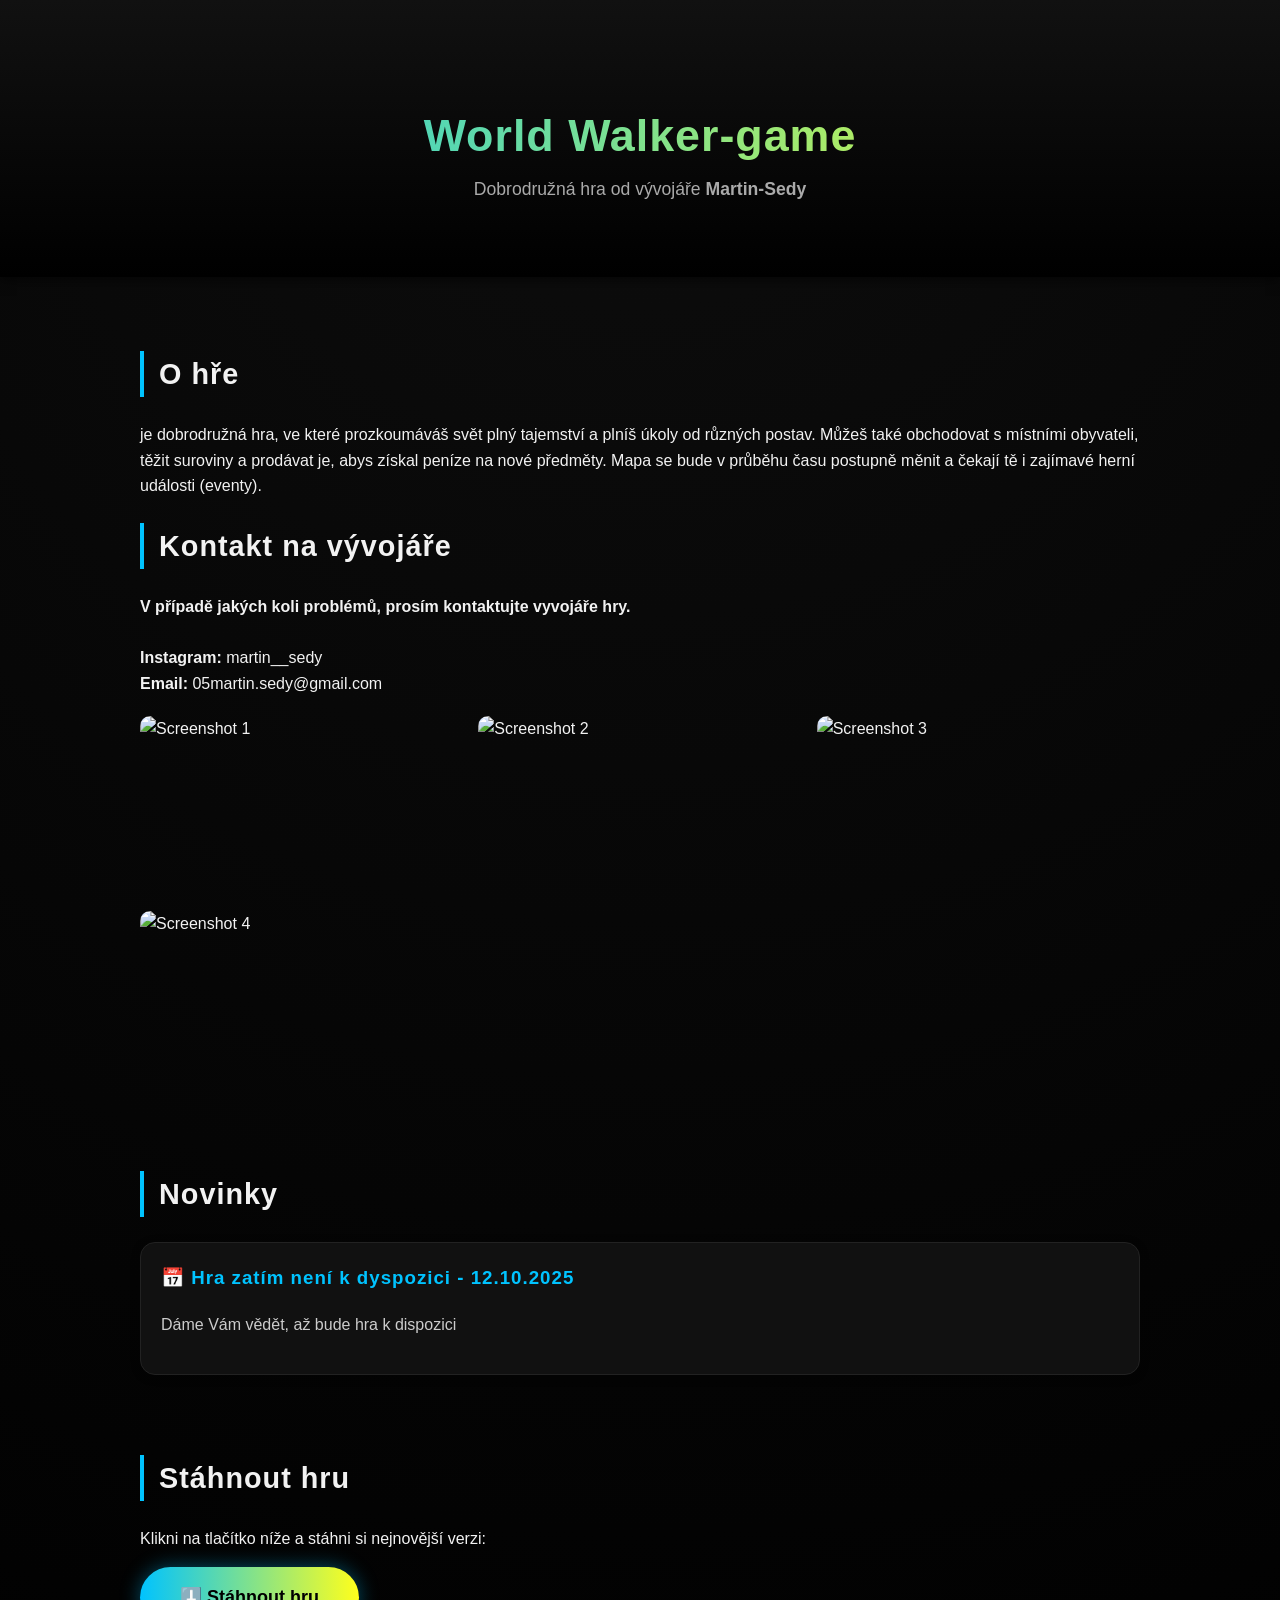
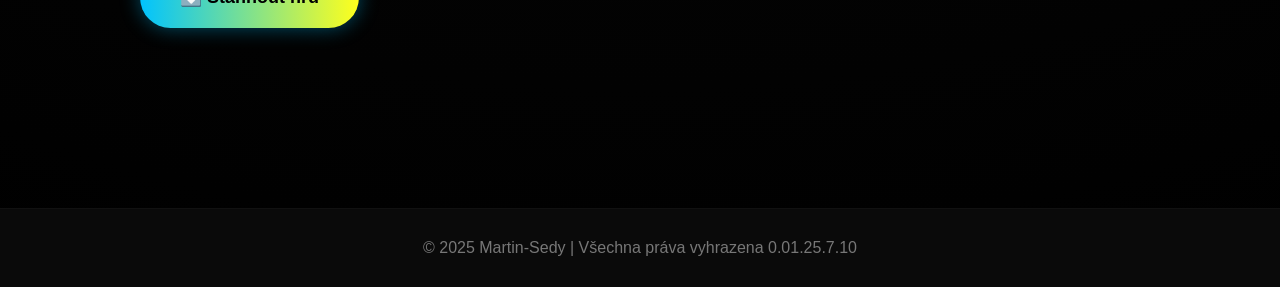
==== index.html @ b8123e91 "2" ====
<!DOCTYPE html>
<html lang="cs">
<head>
  <meta charset="UTF-8">
  <meta name="viewport" content="width=device-width, initial-scale=1.0">
  <title>World Walker – Oficiální stránka</title>
  <link rel="stylesheet" href="web.css">
</head>
<body>

  <header>
    <h1>World Walker-game</h1>
    <p>Dobrodružná hra od vývojáře <strong>Martin-Sedy</strong></p>
  </header>

  <main>
    <section id="about">
      <h2>O hře</h2>
      <p>
        je dobrodružná hra, ve které prozkoumáváš svět plný tajemství a plníš úkoly od různých postav.
      Můžeš také obchodovat s místními obyvateli, těžit suroviny a prodávat je, abys získal peníze na nové předměty.
      Mapa se bude v průběhu času postupně měnit a čekají tě i zajímavé herní události (eventy).
      </p>

      <h2>Kontakt na vývojáře</h2>
      <p>
        <strong>V případě jakých koli problémů, prosím kontaktujte vyvojáře hry.</strong>
        <br>
        <br>
        <strong>Instagram:</strong> martin__sedy
        <br>
        <strong>Email:</strong> 05martin.sedy@gmail.com
      </p>

      <div class="gallery">
        <img src="img/screen1.jpg" alt="Screenshot 1">
        <img src="img/screen2.jpg" alt="Screenshot 2">
        <img src="img/screen3.jpg" alt="Screenshot 3">
        <img src="img/screen3.jpg" alt="Screenshot 4">
      </div>
    </section>

    <section id="news">
      <h2>Novinky</h2>

      <div class="news-item">
        <h3>📅 Hra zatím není k dyspozici - 12.10.2025</h3>
        <p>Dáme Vám vědět, až bude hra k dispozici</p>
      </div>
    </section>

    <section id="download">
      <h2>Stáhnout hru</h2>
      <p>Klikni na tlačítko níže a stáhni si nejnovější verzi:</p>
      <a href="https://drive.google.com/drive/folders/1gLIWt_cpQvPQDaTEr3nH9f6UZIqtyLMM?usp=sharing" class="download-button">⬇️ Stáhnout hru</a>
    </section>
  </main>

  <footer>
    © 2025 Martin-Sedy | Všechna práva vyhrazena 0.01.25.7.10
  </footer>

</body>
</html>
---- web.css ----
body {
      margin: 0;
      font-family: "Poppins", Arial, sans-serif;
      background: radial-gradient(circle at top, #0d0d0d, #000);
      color: #f2f2f2;
      overflow-x: hidden;
    }

    h1, h2, h3 {
      letter-spacing: 1px;
    }

    a {
      text-decoration: none;
      color: inherit;
    }

    header {
      text-align: center;
      padding: 80px 20px 60px;
      background: linear-gradient(180deg, #111 0%, #000 100%);
      box-shadow: 0 4px 10px rgba(0,0,0,0.5);
    }

    header h1 {
      font-size: 2.8em;
      margin-bottom: 10px;
      background: linear-gradient(90deg, #00c3ff, #ffff1c);
      -webkit-background-clip: text;
      -webkit-text-fill-color: transparent;
    }

    header p {
      color: #aaa;
      font-size: 1.1em;
    }

    main {
      max-width: 1000px;
      margin: 0 auto;
      padding: 50px 20px 100px;
      line-height: 1.6;
    }

    section {
      margin-bottom: 80px;
    }

    h2 {
      font-size: 1.8em;
      border-left: 4px solid #00c3ff;
      padding-left: 15px;
      margin-bottom: 25px;
    }

    .news-item {
      background: #111;
      border: 1px solid #222;
      border-radius: 15px;
      padding: 20px;
      margin-bottom: 20px;
      box-shadow: 0 2px 8px rgba(0,0,0,0.4);
      transition: transform 0.3s ease, box-shadow 0.3s ease;
    }

    .news-item:hover {
      transform: translateY(-4px);
      box-shadow: 0 4px 12px rgba(0,0,0,0.6);
    }

    .news-item h3 {
      color: #00c3ff;
      margin-top: 0;
    }

    .news-item p {
      color: #ccc;
    }

    .download-button {
      display: inline-block;
      background: linear-gradient(90deg, #00c3ff, #ffff1c);
      color: #000;
      padding: 16px 40px;
      font-weight: 600;
      font-size: 18px;
      border-radius: 40px;
      transition: all 0.3s ease;
      box-shadow: 0 0 20px rgba(0,195,255,0.4);
    }

    .download-button:hover {
      transform: scale(1.05);
      box-shadow: 0 0 30px rgba(255,255,28,0.6);
    }

    .gallery {
      display: grid;
      grid-template-columns: repeat(auto-fit, minmax(250px, 1fr));
      gap: 15px;
      margin-top: 20px;
    }

    .gallery img {
      width: 100%;
      height: 180px;
      object-fit: cover;
      border-radius: 10px;
      transition: transform 0.3s ease, box-shadow 0.3s ease;
    }

    .gallery img:hover {
      transform: scale(1.05);
      box-shadow: 0 0 15px rgba(0,195,255,0.6);
    }

    footer {
      text-align: center;
      padding: 30px;
      color: #777;
      background-color: #0a0a0a;
      border-top: 1px solid #111;
    }

    @keyframes fadeIn {
      from { opacity: 0; transform: translateY(20px); }
      to { opacity: 1; transform: translateY(0); }
    }

    section {
      animation: fadeIn 1s ease both;
    }
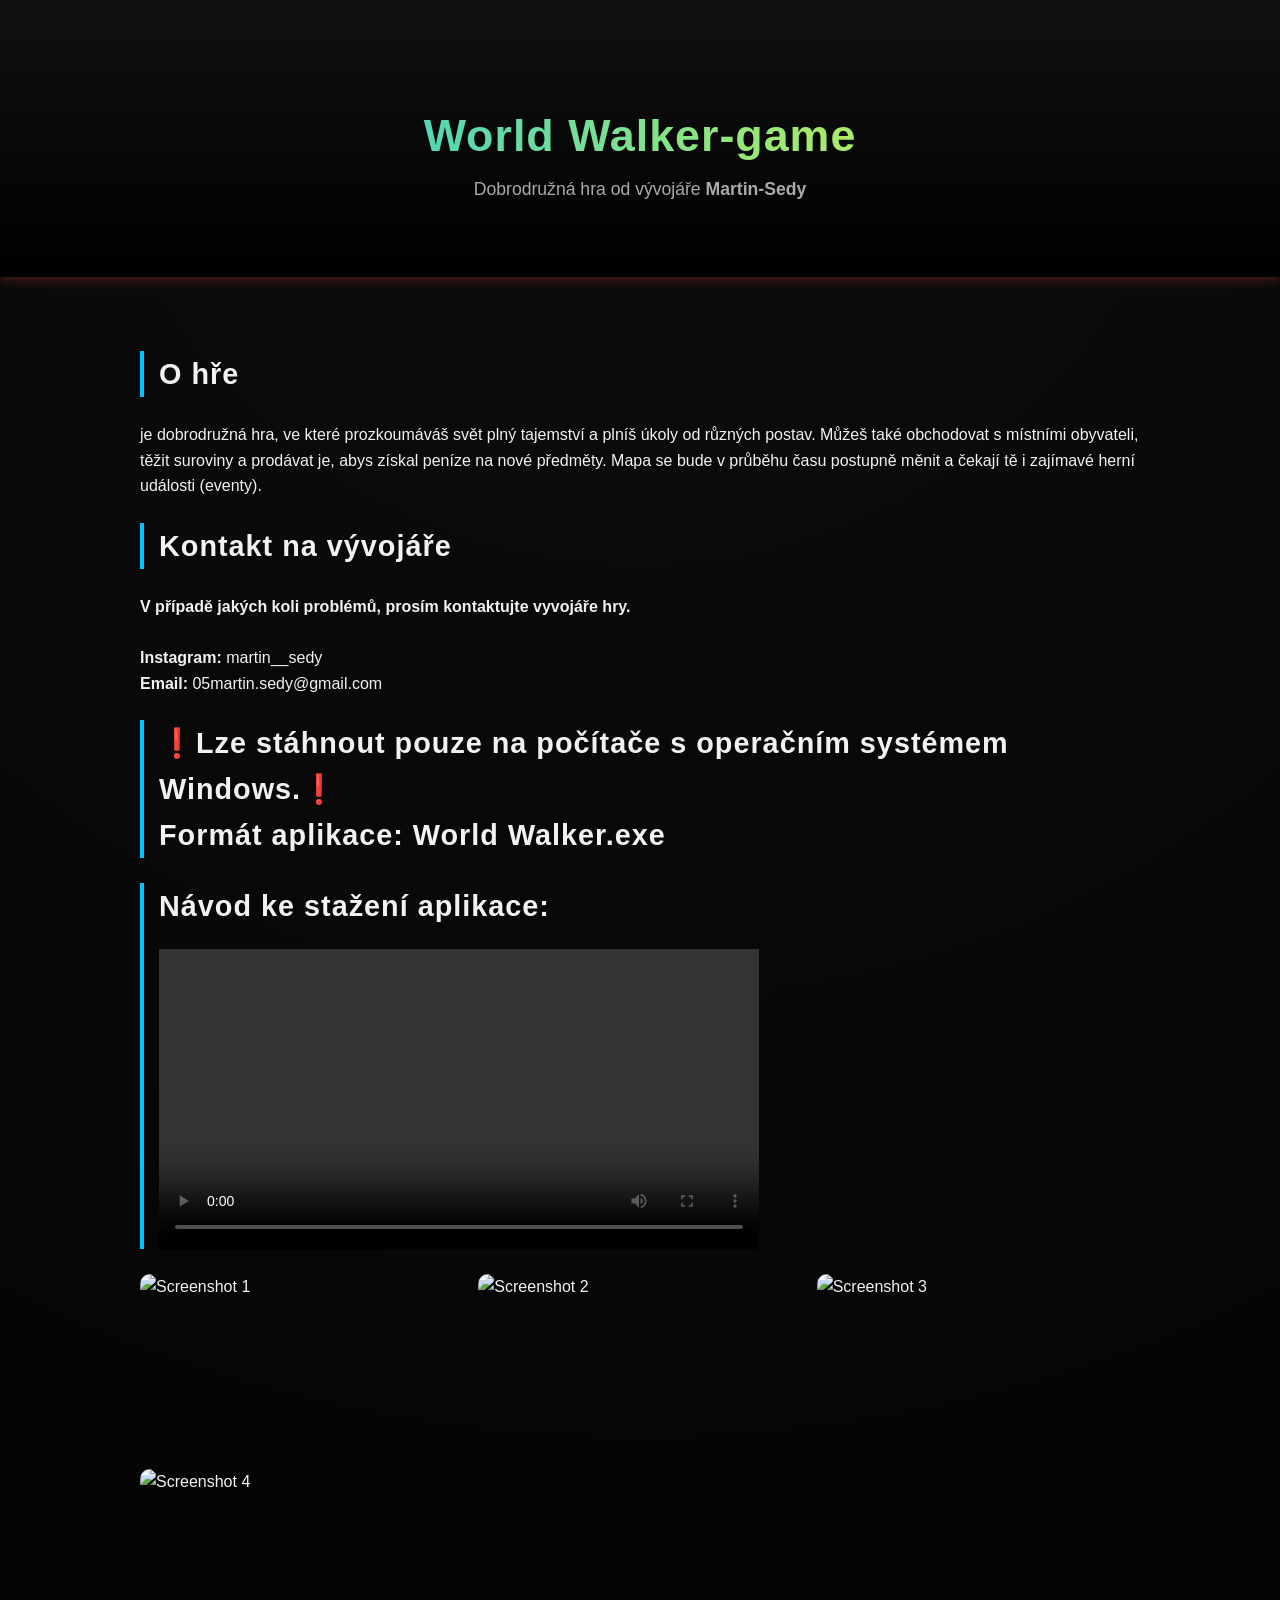
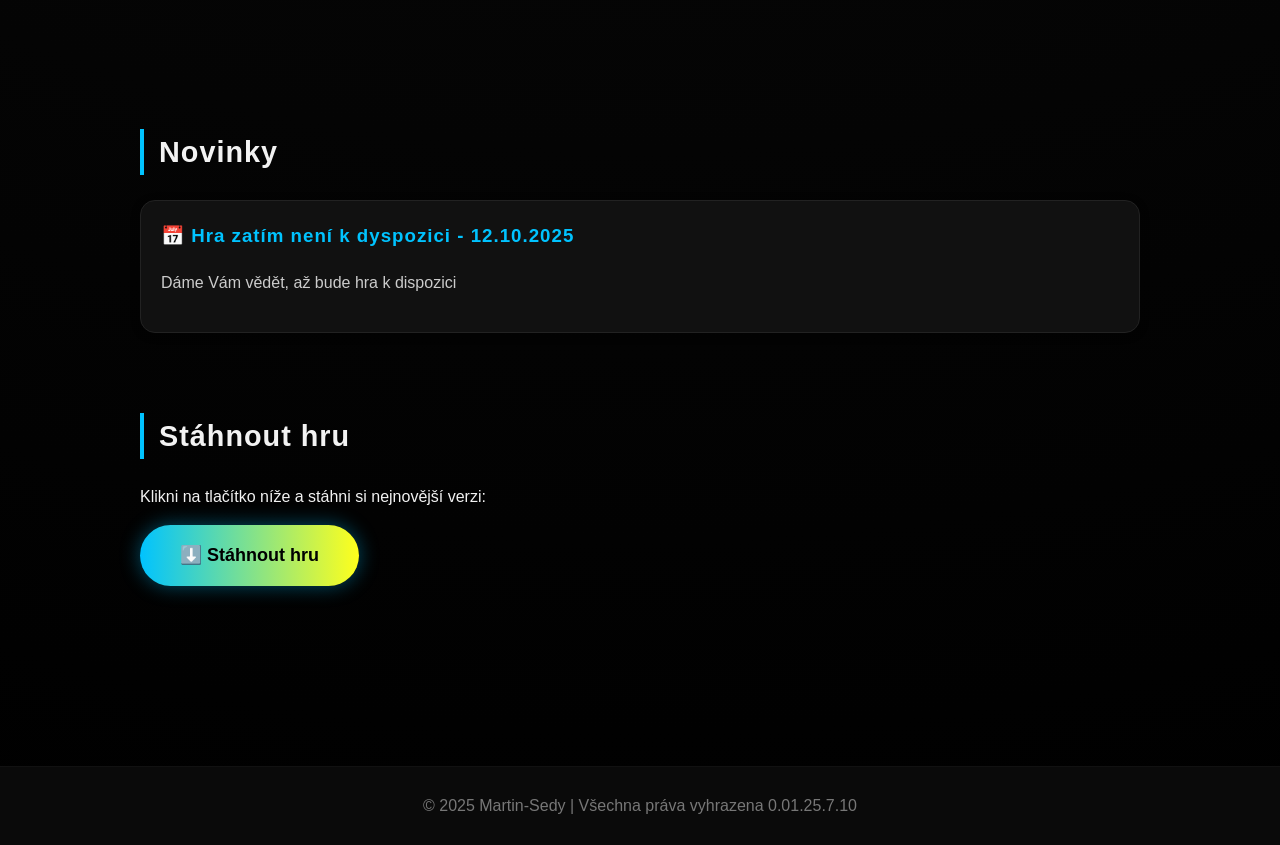
==== commit ea8eb538: "1" ====
--- a/index.html
+++ b/index.html
@@ -32,6 +32,19 @@
         <strong>Email:</strong> 05martin.sedy@gmail.com
       </p>
 
+      <h2>❗Lze stáhnout pouze na počítače s operačním systémem Windows.❗
+        <br>
+        Formát aplikace: World Walker.exe 
+      </h2>
+      
+      <h2>Návod ke stažení aplikace:
+        <div class="gallery">
+        <video controls width="600">
+        <source src="video/navod.mp4" type="video/mp4">
+        Váš prohlížeč nepodporuje přehrávání videa.
+        </video>
+      </h2>
+
       <div class="gallery">
         <img src="img/screen1.jpg" alt="Screenshot 1">
         <img src="img/screen2.jpg" alt="Screenshot 2">
@@ -52,8 +65,9 @@
     <section id="download">
       <h2>Stáhnout hru</h2>
       <p>Klikni na tlačítko níže a stáhni si nejnovější verzi:</p>
-      <a href="https://drive.google.com/drive/folders/1gLIWt_cpQvPQDaTEr3nH9f6UZIqtyLMM?usp=sharing" class="download-button">⬇️ Stáhnout hru</a>
-    </section>
+      <a href="https://drive.google.com/uc?export=download&id=1IO1MfPStRaNe1OHNo6OZKkab8OkwYBMK" class="download-button" download>⬇️ Stáhnout hru</a>
+</section>
+
   </main>
 
   <footer>
--- a/web.css
+++ b/web.css
@@ -19,7 +19,7 @@
       text-align: center;
       padding: 80px 20px 60px;
       background: linear-gradient(180deg, #111 0%, #000 100%);
-      box-shadow: 0 4px 10px rgba(0,0,0,0.5);
+      box-shadow: 0 4px 10px rgba(128, 38, 38, 0.5);
     }
 
     header h1 {
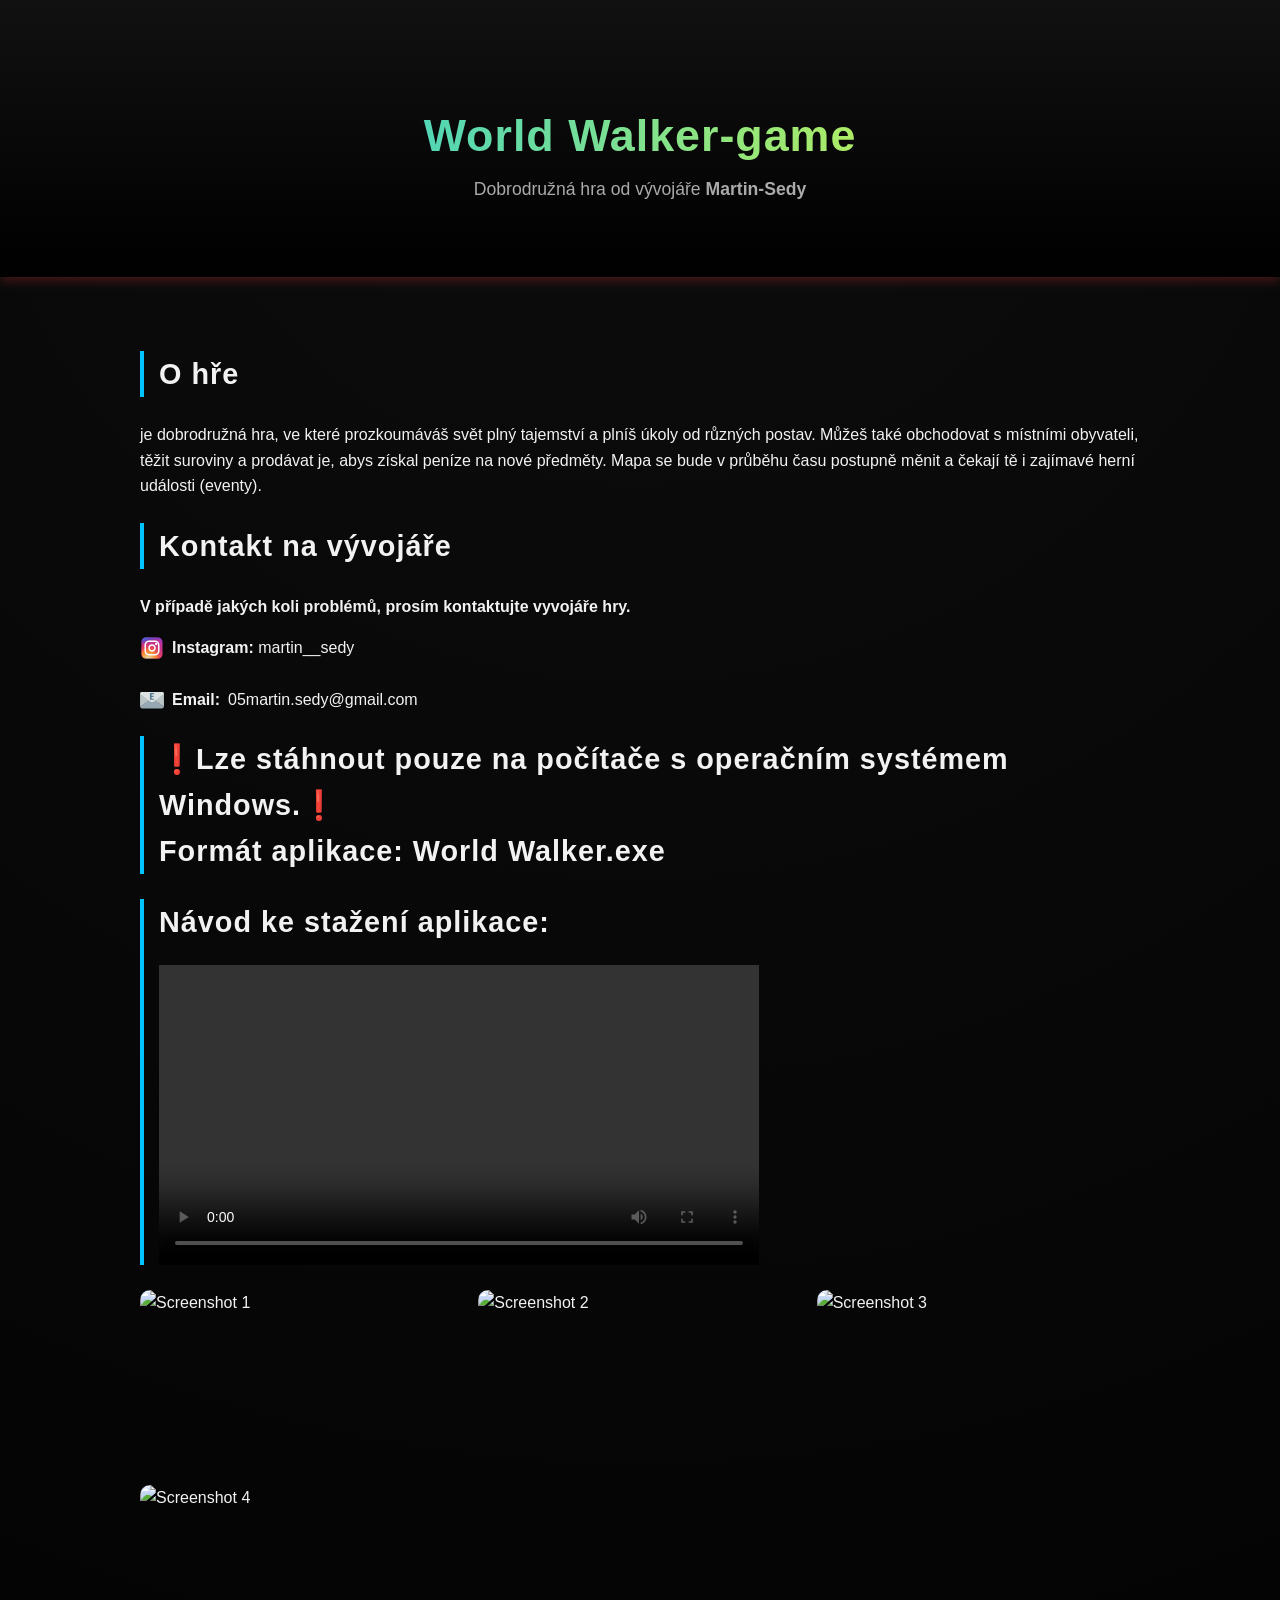
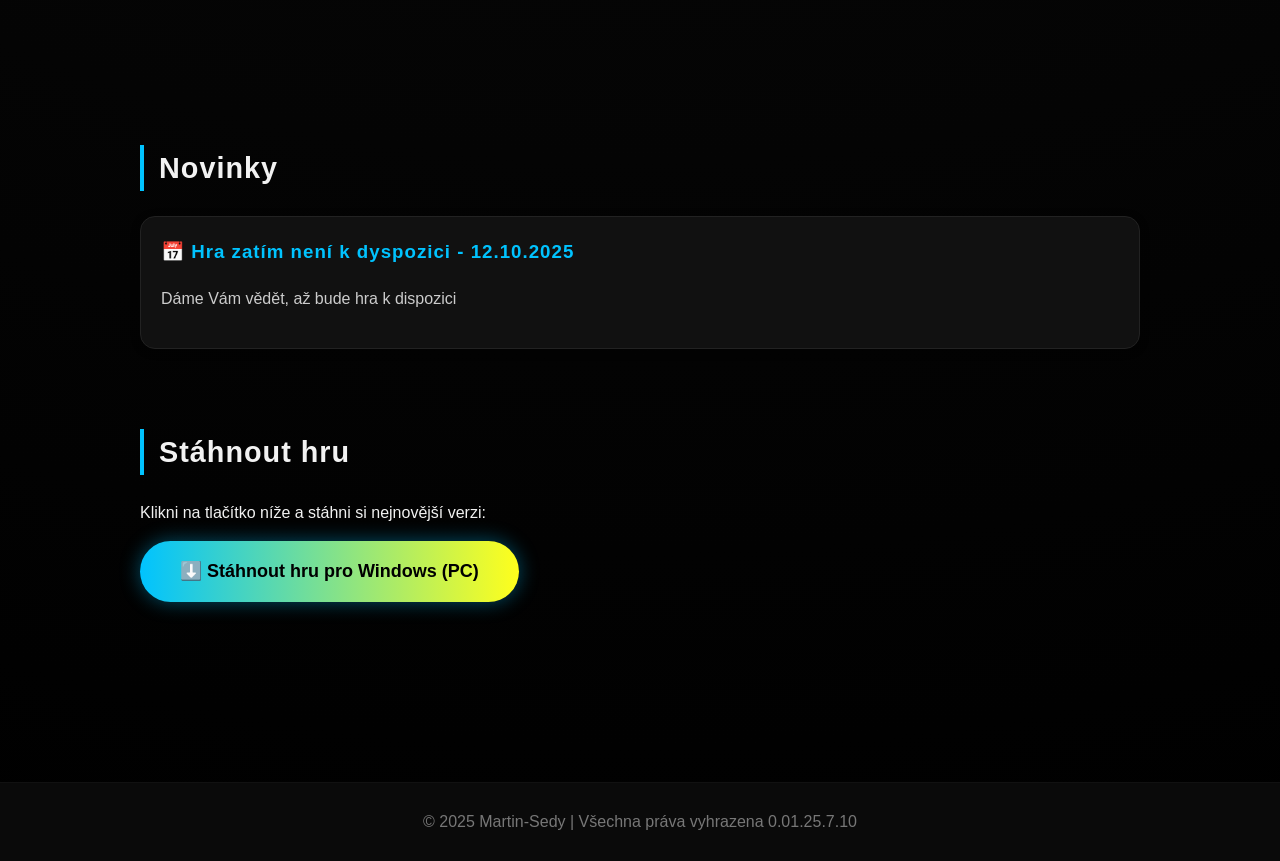
==== commit 7ed4b259: "12" ====
--- a/index.html
+++ b/index.html
@@ -5,6 +5,8 @@
   <meta name="viewport" content="width=device-width, initial-scale=1.0">
   <title>World Walker – Oficiální stránka</title>
   <link rel="stylesheet" href="web.css">
+  <link rel="icon" type="image/png" href="icon.png">
+
 </head>
 <body>
 
@@ -25,11 +27,15 @@
       <h2>Kontakt na vývojáře</h2>
       <p>
         <strong>V případě jakých koli problémů, prosím kontaktujte vyvojáře hry.</strong>
+        <div class="social-item">
+          <img src="img-web/instagram-1-svgrepo-com.svg" alt="icon-instagram" class="icon">
+          <span><strong>Instagram:</strong> martin__sedy</span>
+        </div>
         <br>
-        <br>
-        <strong>Instagram:</strong> martin__sedy
-        <br>
+        <div class="social-item2">
+          <img src="img-web/email-svgrepo-com.svg" alt="icon-email" class="icon2">
         <strong>Email:</strong> 05martin.sedy@gmail.com
+        </div>
       </p>
 
       <h2>❗Lze stáhnout pouze na počítače s operačním systémem Windows.❗
@@ -65,9 +71,8 @@
     <section id="download">
       <h2>Stáhnout hru</h2>
       <p>Klikni na tlačítko níže a stáhni si nejnovější verzi:</p>
-      <a href="https://drive.google.com/uc?export=download&id=1IO1MfPStRaNe1OHNo6OZKkab8OkwYBMK" class="download-button" download>⬇️ Stáhnout hru</a>
-</section>
-
+      <a href="https://1drv.ms/u/c/085b77c543eb052d/EXTaBbpQs41Estpb_JBbtzoBuoxQdw53HGBKQCVVxSwurQ?e=123VEa" class="download-button" target="_blank" rel="noopener noreferrer">⬇️ Stáhnout hru  pro Windows (PC)</a>
+    </section>
   </main>
 
   <footer>
--- a/web.css
+++ b/web.css
@@ -129,4 +129,26 @@
 
     section {
       animation: fadeIn 1s ease both;
+    }
+
+      .social-item {
+    display: flex;
+    align-items: center; 
+    gap: 8px;            
+    }
+
+    .icon {
+    width: 24px;         
+    height: auto;
+    }
+
+    .social-item2 {
+    display: flex;
+    align-items: center; 
+    gap: 8px;            
+    }
+
+    .icon2 {
+    width: 24px;         
+    height: auto;
     }
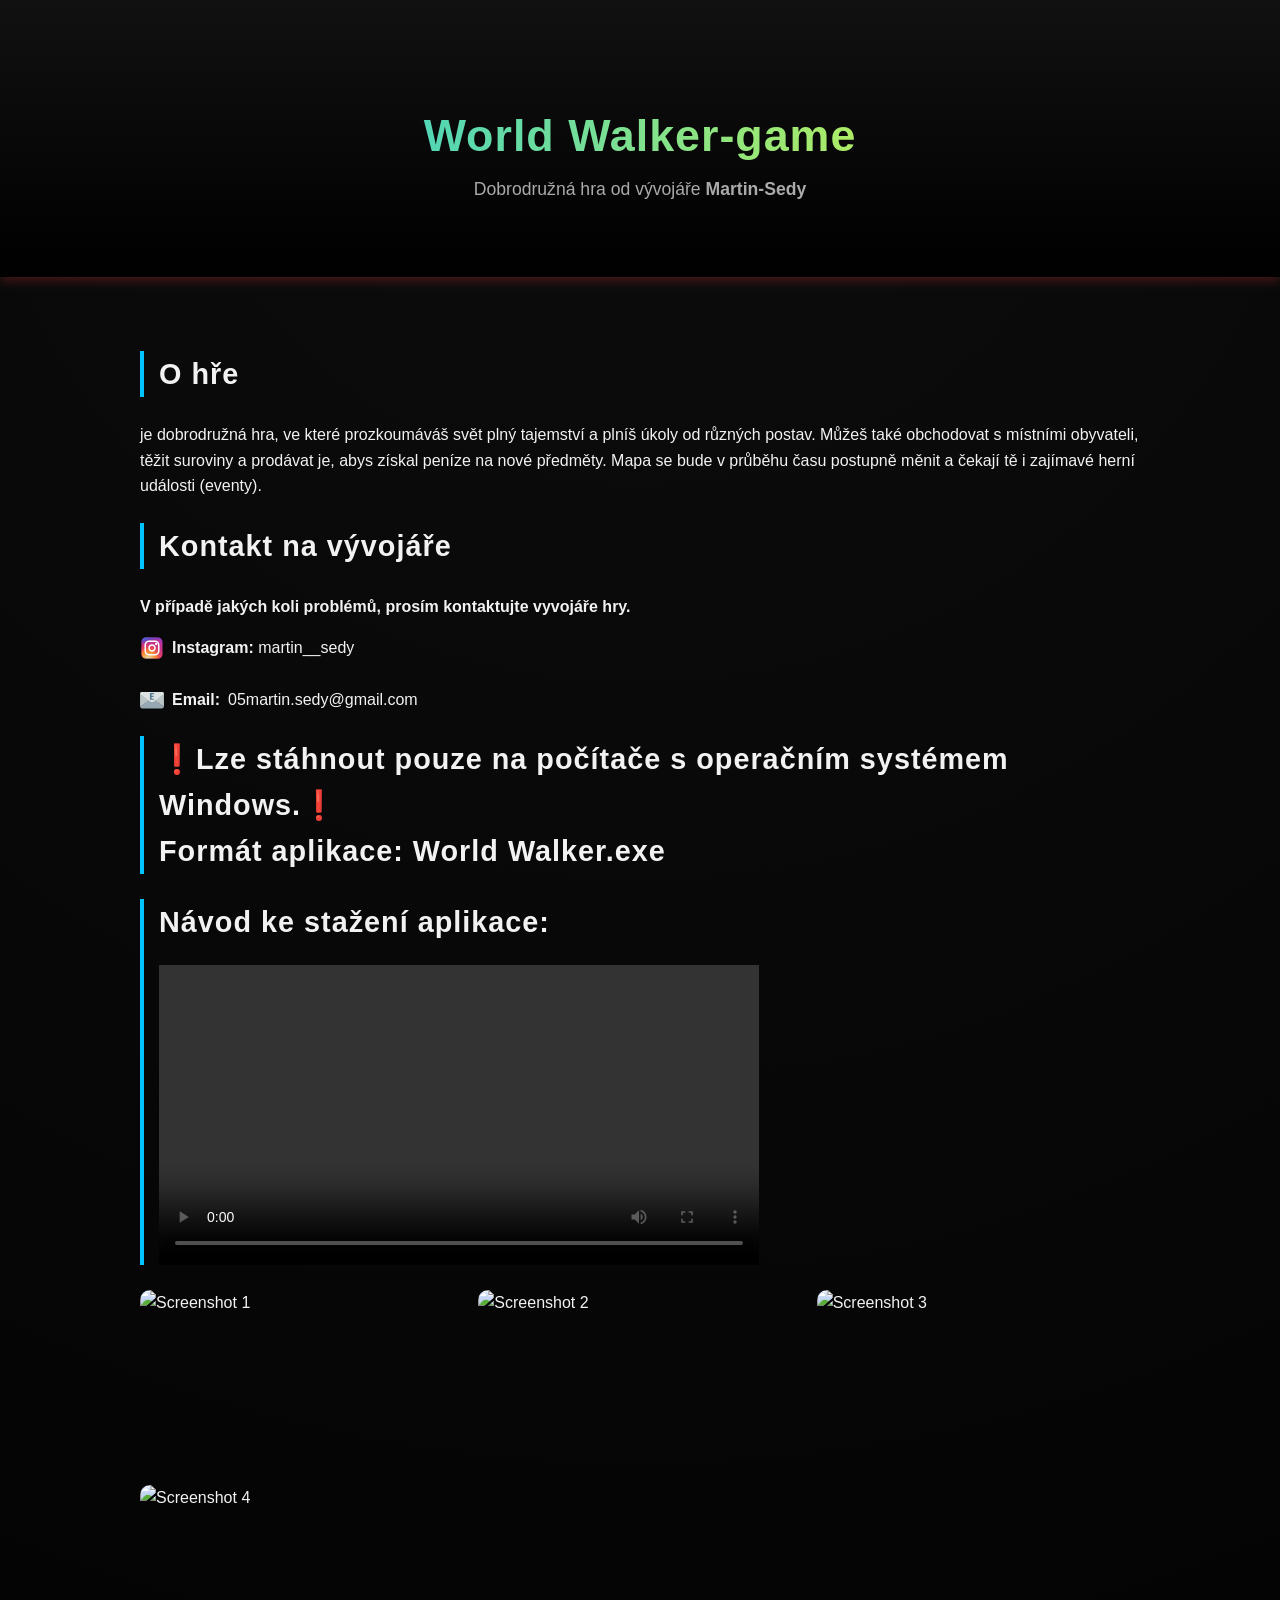
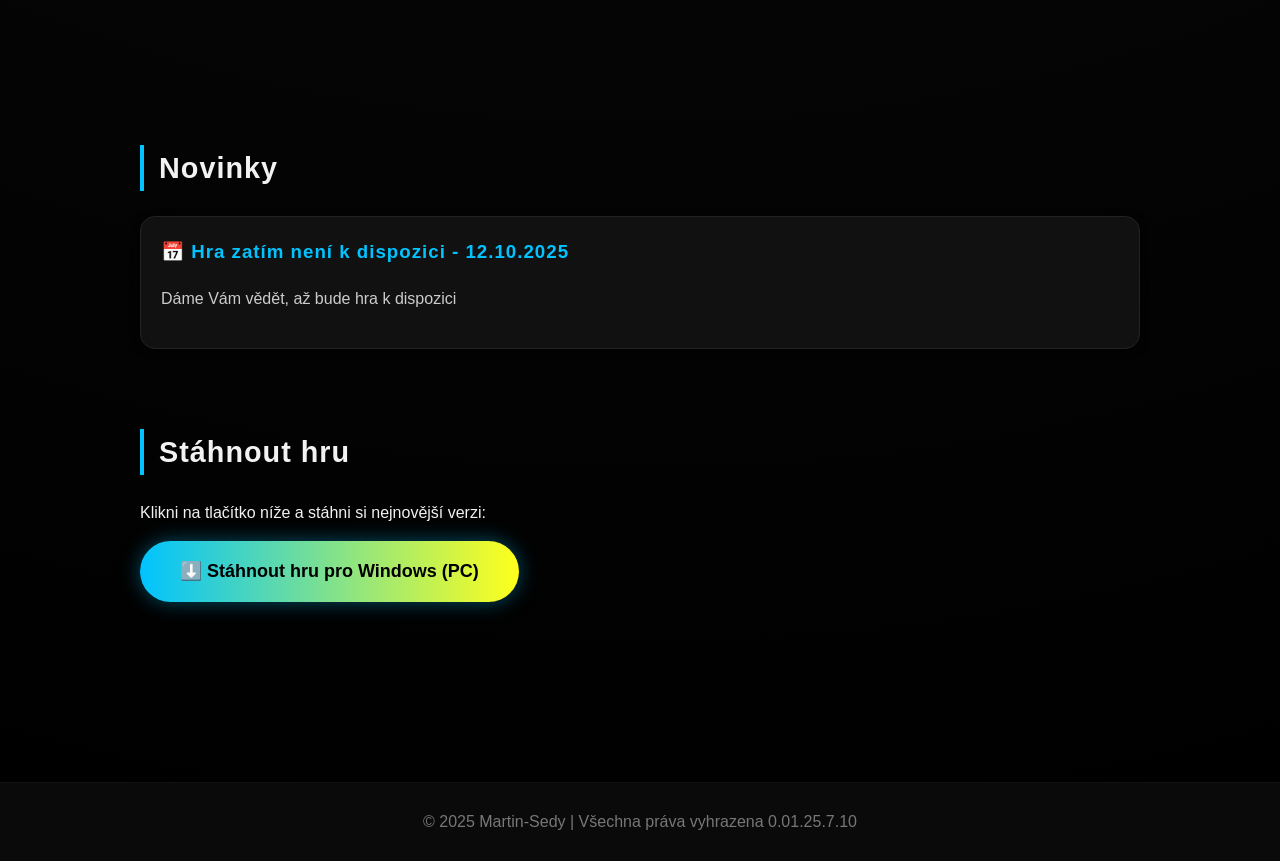
==== commit 111d87af: "12" ====
--- a/index.html
+++ b/index.html
@@ -63,7 +63,7 @@
       <h2>Novinky</h2>
 
       <div class="news-item">
-        <h3>📅 Hra zatím není k dyspozici - 12.10.2025</h3>
+        <h3>📅 Hra zatím není k dispozici - 12.10.2025</h3>
         <p>Dáme Vám vědět, až bude hra k dispozici</p>
       </div>
     </section>
